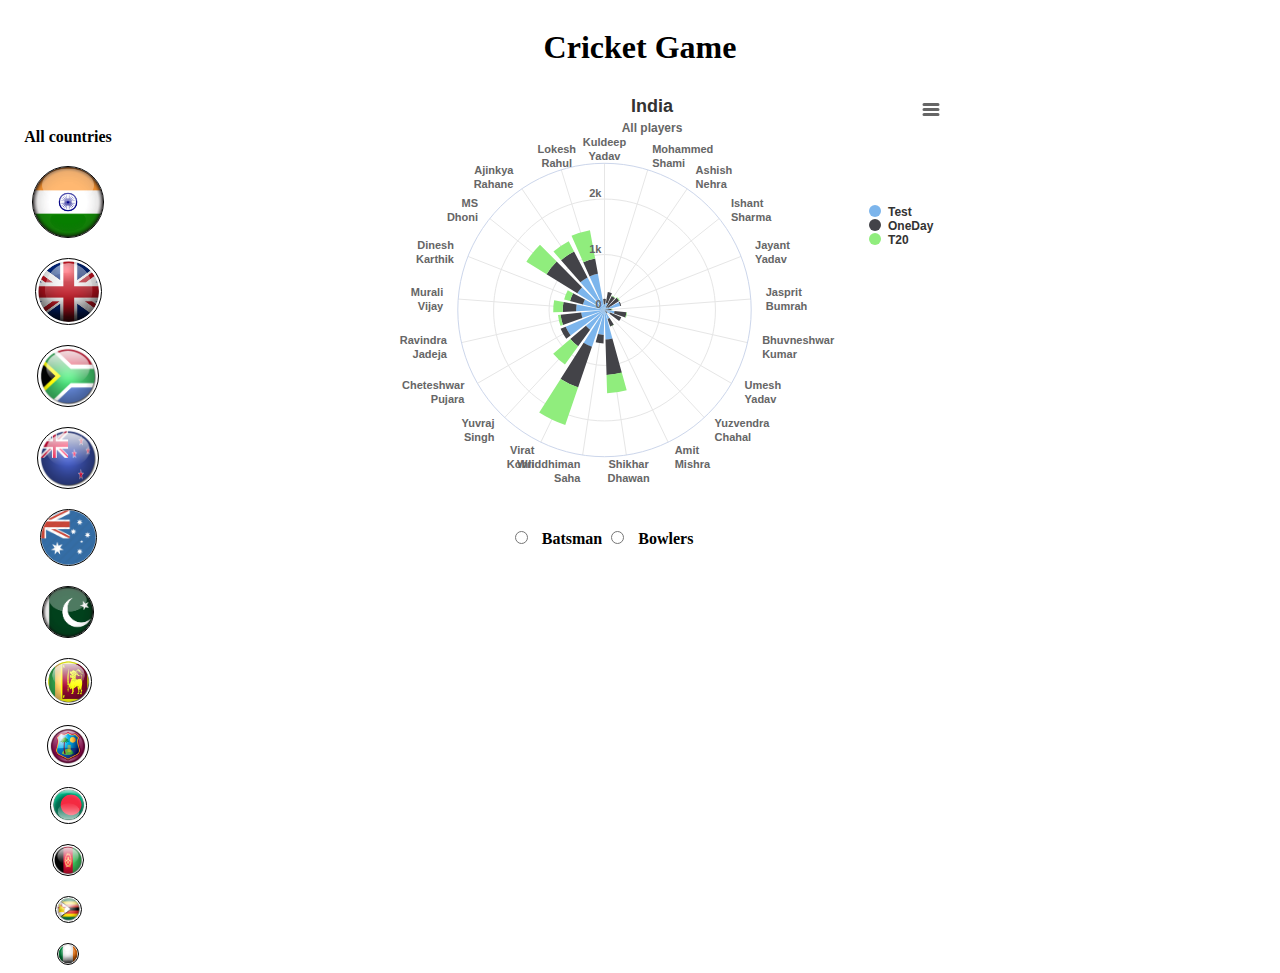
==== amenvisu (1)/index.html @ 8c031eaa "project" ====
<!DOCTYPE HTML>
<html>
<head>
    <meta http-equiv="Content-Type" content="text/html; charset=utf-8">
    <script src="lib\w3.js"></script>
    <link rel="stylesheet" href="./styles.css">
    <title> <Cricket Game Visualization</title>
</head>
<body>
<div class="wrapper">
    <div class="header">
        <h1>Cricket Game</h1>
    </div>
    <div id="body1" class="body">
        <div class="leftNav">
            <div class="title"> All countries </div>
            <div class="countries">
                <div class="country" id="indflag" onclick="changeCountryName('ind', 'India')"></div>
                <div class="country" id="engflag" onclick="changeCountryName('eng', 'England')"></div>
                <div class="country" id="souflag" onclick="changeCountryName('sou', 'South Africa')"></div>
                <div class="country" id="newflag" onclick="changeCountryName('new', 'New Zeland')"></div>
                <div class="country" id="ausflag" onclick="changeCountryName('aus', 'Australia')"> </div>
                <div class="country" id="pakflag" onclick="changeCountryName('pak', 'Pakistan')"></div>
                <div class="country" id="sriflag" onclick="changeCountryName('sri', 'Srilanka')"></div>
                <div class="country" id="wesflag" onclick="changeCountryName('wes', 'West Indies')"></div>
                <div class="country" id="banflag" onclick="changeCountryName('ban', 'Bangladesh')"></div>
                <div class="country" id="afgflag" onclick="changeCountryName('afg', 'Afghanistan')"></div>                            
                <div class="country" id="zimflag" onclick="changeCountryName('zim', 'Zimbabwe')"></div>
                <div class="country" id="ireflag" onclick="changeCountryName('ire', 'Ireland')"></div>  
            </div>
        </div>
        <div class="visu">
            <div id="playerName"></div>
            <div id="container" class="container"></div>
            <div class="bottomNav" id="bottonNavs">
            <input type="radio" name="playerType" id="batsmancheckbox" class="button" onclick="openBatsMan()"> Batsman</input>
            <input type="radio" name="playerType" id="bowlercheckbox" class="button" onclick="openBowlers()"> Bowlers </input>
    </div>
        </div>
        <div class="empty">
            
        </div>
    </div>
   
<div style="display:none;">






 <table id="ind" border="0" cellspacing="0" cellpadding="0">
        <tr nowrap bgcolor="#CCCCFF">
            <th colspan="9" class="hdr">Table of Frequencies (percent)</th>
        </tr>
        <tr nowrap bgcolor="#CCCCFF">
            <th class="freq">Direction</th>
            <th class="freq">Test</th>
            <th class="freq">OneDay</th>
            <th class="freq">T20</th>
        </tr>           
        <tr nowrap bgcolor="#DDDDDD">
            <td class="dir">Kuldeep Yadav</td>
            <td class="data">119</td>
            <td class="data">113</td>
            <td class="data">00</td>
        </tr>
        <tr nowrap bgcolor="#DDDDDD">
            <td class="dir">Mohammed Shami</td>
            <td class="data">155</td>
            <td class="data">223</td>
            <td class="data">00</td>
        </tr>
        <tr nowrap bgcolor="#DDDDDD">
            <td class="dir">Ashish Nehra</td>
            <td class="data">65</td>
            <td class="data">261</td>
            <td class="data">11</td>
        </tr>
        <tr nowrap bgcolor="#DDDDDD">
            <td class="dir">Ishant Sharma</td>
            <td class="data">83</td>
            <td class="data">273</td>
            <td class="data">18</td>
        </tr>
        <tr nowrap bgcolor="#DDDDDD">
            <td class="dir">Jayant Yadav</td>
            <td class="data">335</td>
            <td class="data">21</td>
            <td class="data">00</td>
        </tr>
        <tr nowrap bgcolor="#DDDDDD">
            <td class="dir">Jasprit Bumrah</td>
            <td class="data">00</td>
            <td class="data">148</td>
            <td class="data">16</td>
        </tr>
        <tr nowrap bgcolor="#DDDDDD">
            <td class="dir">Bhuvneshwar Kumar</td>
            <td class="data">207</td>
            <td class="data">250</td>
            <td class="data">13</td>
        </tr>
        
        <tr nowrap bgcolor="#DDDDDD">
            <td class="dir">Umesh Yadav</td>
            <td class="data">128</td>
            <td class="data">249</td>
            <td class="data">00</td>
        </tr>
        <tr nowrap bgcolor="#DDDDDD">
            <td class="dir">Yuzvendra Chahal</td>
            <td class="data">00</td>
            <td class="data">81</td>
            <td class="data">00</td>
        </tr>
        
        <tr nowrap bgcolor="#DDDDDD">
            <td class="dir">Amit Mishra</td>
            <td class="data">194</td>
            <td class="data">165</td>
            <td class="data">02</td>
        </tr>

        <tr nowrap bgcolor="#DDDDDD">
            <td class="dir">Shikhar Dhawan</td>
            <td class="data">612</td>
            <td class="data">733</td>
            <td class="data">382</td>
        </tr>
        <tr nowrap bgcolor="#DDDDDD">
            <td class="dir">Wriddhiman Saha</td>
            <td class="data">516</td>
            <td class="data">176</td>
            <td class="data">00</td>
        </tr>
        <tr nowrap bgcolor="#DDDDDD">
            <td class="dir">Virat Kohli</td>
            <td class="data">806</td>
            <td class="data">887</td>
            <td class="data">826</td>
        </tr>
        <tr nowrap bgcolor="#DDDDDD">
            <td class="dir">Yuvraj Singh</td>
            <td class="data">506</td>
            <td class="data">424</td>
            <td class="data">466</td>
        </tr>
        <tr nowrap bgcolor="#DDDDDD">
            <td class="dir">Cheteshwar Pujara</td>
            <td class="data">876</td>
            <td class="data">114</td>
            <td class="data">00</td>
        </tr>
        <tr nowrap bgcolor="#DDDDDD">
            <td class="dir">Ravindra Jadeja</td>
            <td class="data">486</td>
            <td class="data">429</td>
            <td class="data">55</td>
        </tr>
        <tr nowrap bgcolor="#DDDDDD">
            <td class="dir">Murali Vijay</td>
            <td class="data">588</td>
            <td class="data">278</td>
            <td class="data">198</td>
        </tr>
        <tr nowrap bgcolor="#DDDDDD">
            <td class="dir">Dinesh Karthik</td>
            <td class="data">461</td>
            <td class="data">278</td>
            <td class="data">126</td>
        </tr>
        <tr nowrap bgcolor="#DDDDDD">
            <td class="dir">MS Dhoni</td>
            <td class="data">662</td>
            <td class="data">749</td>
            <td class="data">493</td>
        </tr>
        <tr nowrap bgcolor="#DDDDDD">
            <td class="dir">Ajinkya Rahane</td>
            <td class="data">760</td>
            <td class="data">608</td>
            <td class="data">240</td>
        </tr>
        <tr nowrap bgcolor="#DDDDDD">
            <td class="dir">Lokesh Rahul</td>
            <td class="data">761</td>
            <td class="data">323</td>
            <td class="data">599</td>
        </tr>
    </table>
    <div w3-include-html="data\ind.html"></div>
    <div w3-include-html="data\aus.html"></div>
    <div w3-include-html="data\pak.html"></div>
    <div w3-include-html="data\afg.html"></div>
    
    <div w3-include-html="data\eng.html"></div>
    <div w3-include-html="data\sou.html"></div>
    <div w3-include-html="data\sri.html"></div>
    <div w3-include-html="data\wes.html"></div>
    <div w3-include-html="data\zim.html"></div>
    <div w3-include-html="data\ire.html"></div>
    <div w3-include-html="data\ban.html"></div>
    <div w3-include-html="data\new.html"></div>
</div>
</div>
    <script type="text/javascript" src="lib\jquery.min.js"></script>
    <script type="text/javascript" src="lib\highcharts.js"></script>
    <script type="text/javascript" src="lib\highcharts-more.js"></script>
    <script type="text/javascript" src="lib\data.js"></script>
    <script type="text/javascript" src="lib\exporting.js"></script>
    <script src="lib\d3.v3.min.js"></script>
    <script type="text/javascript" src="data\playerRecords.js"></script>
    <script type="text/javascript" src="functions.js"></script>
    <script type="text/javascript" src="functions2.js"></script>
<script>
w3.includeHTML();

</script>
<script type="text/javascript">
    $( document ).ready(function() {
    changeCountryName('ind', 'India');  
});
</script>
</body></html>
---- amenvisu (1)/styles.css ----
.wrapper {
     display: flex;
     flex-direction: column;
     font-weight: bold;
     text-align: center;
}

.header {
  flex: 1 100%;
}

.body {
	flex: 1 0 auto;
	display: flex;
}

.vis1 {
	flex: 1 0 auto;
	display: flex;
	border: 1px solid gray;
}

.leftNav {
	flex: 0 1 auto;
	width: 100px;
	padding-top: 40px;
	padding-left: 10px;
	padding-right: 20px;
	align-self: left;
}

.empty {
	flex: 1 0 auto;

}
.circle {
	display: inline-block;
	border-radius: 50%;
	width: 20;
	height: 20;
	background: green;
}

.visu {
	flex: 4 0 auto;

}

.highcharts-credits {
	display: none!important;
}
.container {
	min-width: 420px;
	max-width: 600px;
	height: 400px;
	margin: 0 auto
}

.bottomNav {
	padding: 40px;
	flex: 1 0 auto;
	padding-right: 140px;
}

.button {
	background-color: #4CAF50; /* Green */
    border: none;
    color: white;
    padding: 15px 32px;
    text-align: center;
    text-decoration: none;
    display: inline-block;
    font-size: 16px;
    margin-right: 10px;
}

.countries {
	display: flex;
	flex-direction: column;
	justify-content: center;
	width: 100px;
	align-items: center;
}

.country {
  border: solid 1px black;
  cursor: pointer;
}

#ausflag {
	background-image: url('flags/aus.png');
	border-radius: 50%;
	margin-top: 20px;

	/* rankings */
	background-size: 55px;
	width: 55px;
	height: 55px;
}

#afgflag {
	background-image: url('flags/afg.png');
	border-radius: 70%;
	margin-top: 20px;

/* rankings */
	background-size: 30px;
	width: 30px;   
	height: 30px; 
}

#banflag {
	background-image: url('flags/ban.png');
	border-radius: 50%;
	margin-top: 20px;

/* rankings */
	background-size: 35px;
	width: 35px;   
	height: 35px; 
}

#engflag {
	background-image: url('flags/eng.png');
	border-radius: 50%;
	margin-top: 20px;

/* rankings */
	background-size: 65px;
	width: 65px;   
	height: 65px; 
}

#indflag {
	background-image: url('flags/ind.png');
	border-radius: 50%;
	margin-top: 20px;

/* rankings */
	background-size: 70px;
	width: 70px;   
	height: 70px; 
}

#ireflag {
	background-image: url('flags/ire.png');
	border-radius: 50%;
	margin-top: 20px;

/* rankings */
	background-size: 20px;
	width: 20px;   
	height: 20px; 
}

#newflag {
	background-image: url('flags/new.png');
	border-radius: 50%;
	margin-top: 20px;

/* rankings */
	background-size: 60px;
	width: 60px;   
	height: 60px; 
}

#pakflag {
	background-image: url('flags/pak.png');
	border-radius: 50%;
	margin-top: 20px;

/* rankings */
	background-size: 50px;
	width: 50px;   
	height: 50px; 
}

#souflag {
	background-image: url('flags/sou.png');
	border-radius: 50%;
	margin-top: 20px;

/* rankings */
	background-size: 60px;
	width: 60px;   
	height: 60px; 
}

#sriflag {
	background-image: url('flags/sri.png');
	border-radius: 50%;
	margin-top: 20px;

/* rankings */
	background-size: 45px;
	width: 45px;   
	height: 45px; 
}

#wesflag {
	background-image: url('flags/wes.png');
	border-radius: 50%;
	margin-top: 20px;

/* rankings */
	background-size: 40px;
	width: 40px;   
	height: 40px; 
}

#zimflag {
	background-image: url('flags/zim.png');
	border-radius: 50%;
	margin-top: 20px;

/* rankings */
	background-size: 25px;
	width: 25px;   
	height: 25px; 
}
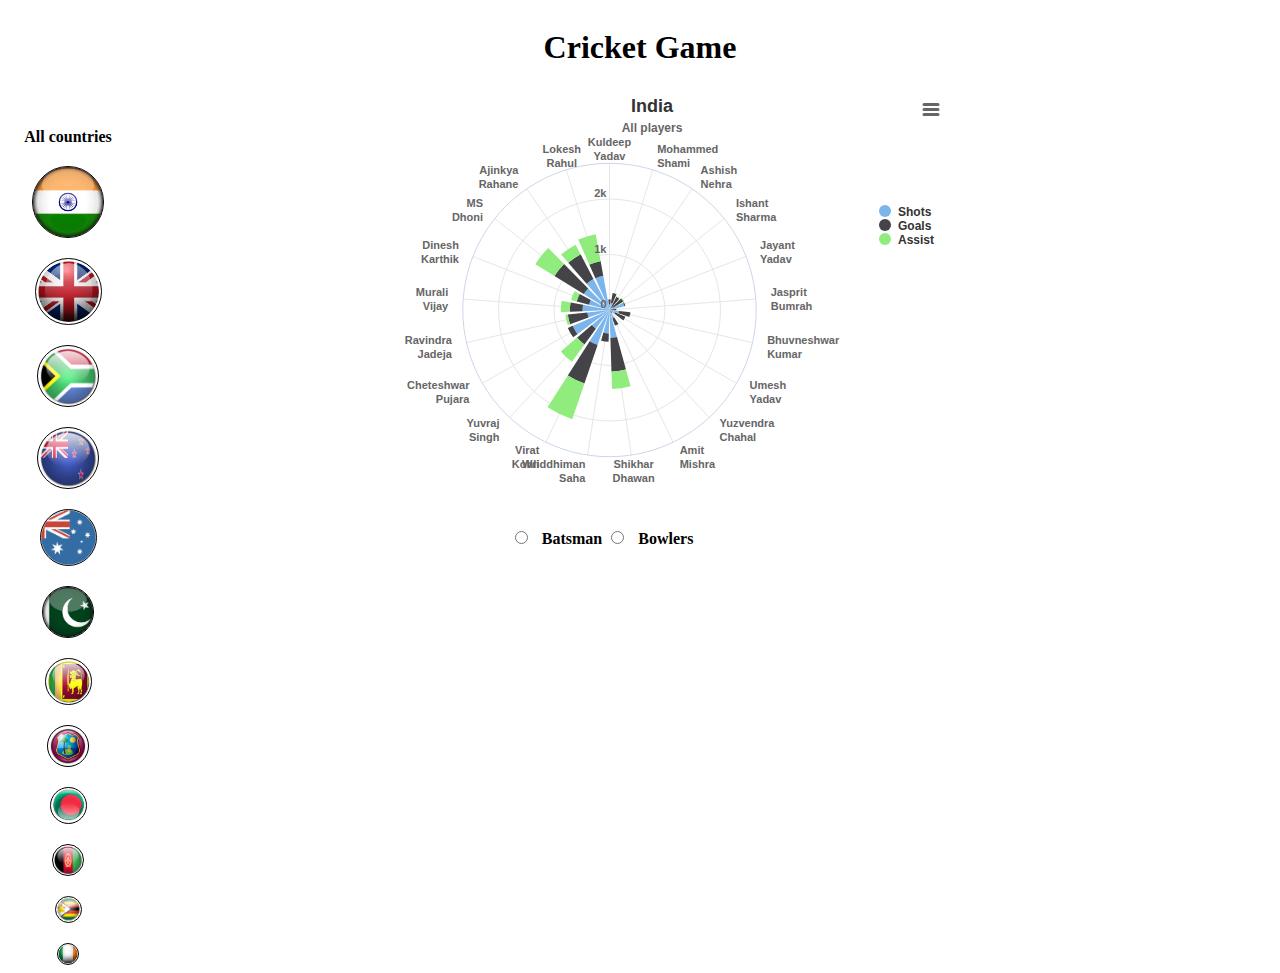
==== commit 926764f3: "Added Categories" ====
--- a/amenvisu (1)/index.html
+++ b/amenvisu (1)/index.html
@@ -55,9 +55,14 @@
         </tr>
         <tr nowrap bgcolor="#CCCCFF">
             <th class="freq">Direction</th>
+            <th class="freq">Shots</th>
+            <th class="freq">Goals</th>
+            <th class="freq">Assist</th>
+            <!-- <th class="freq">Direction</th>
             <th class="freq">Test</th>
             <th class="freq">OneDay</th>
-            <th class="freq">T20</th>
+            <th class="freq">T20</th> -->
+
         </tr>           
         <tr nowrap bgcolor="#DDDDDD">
             <td class="dir">Kuldeep Yadav</td>
